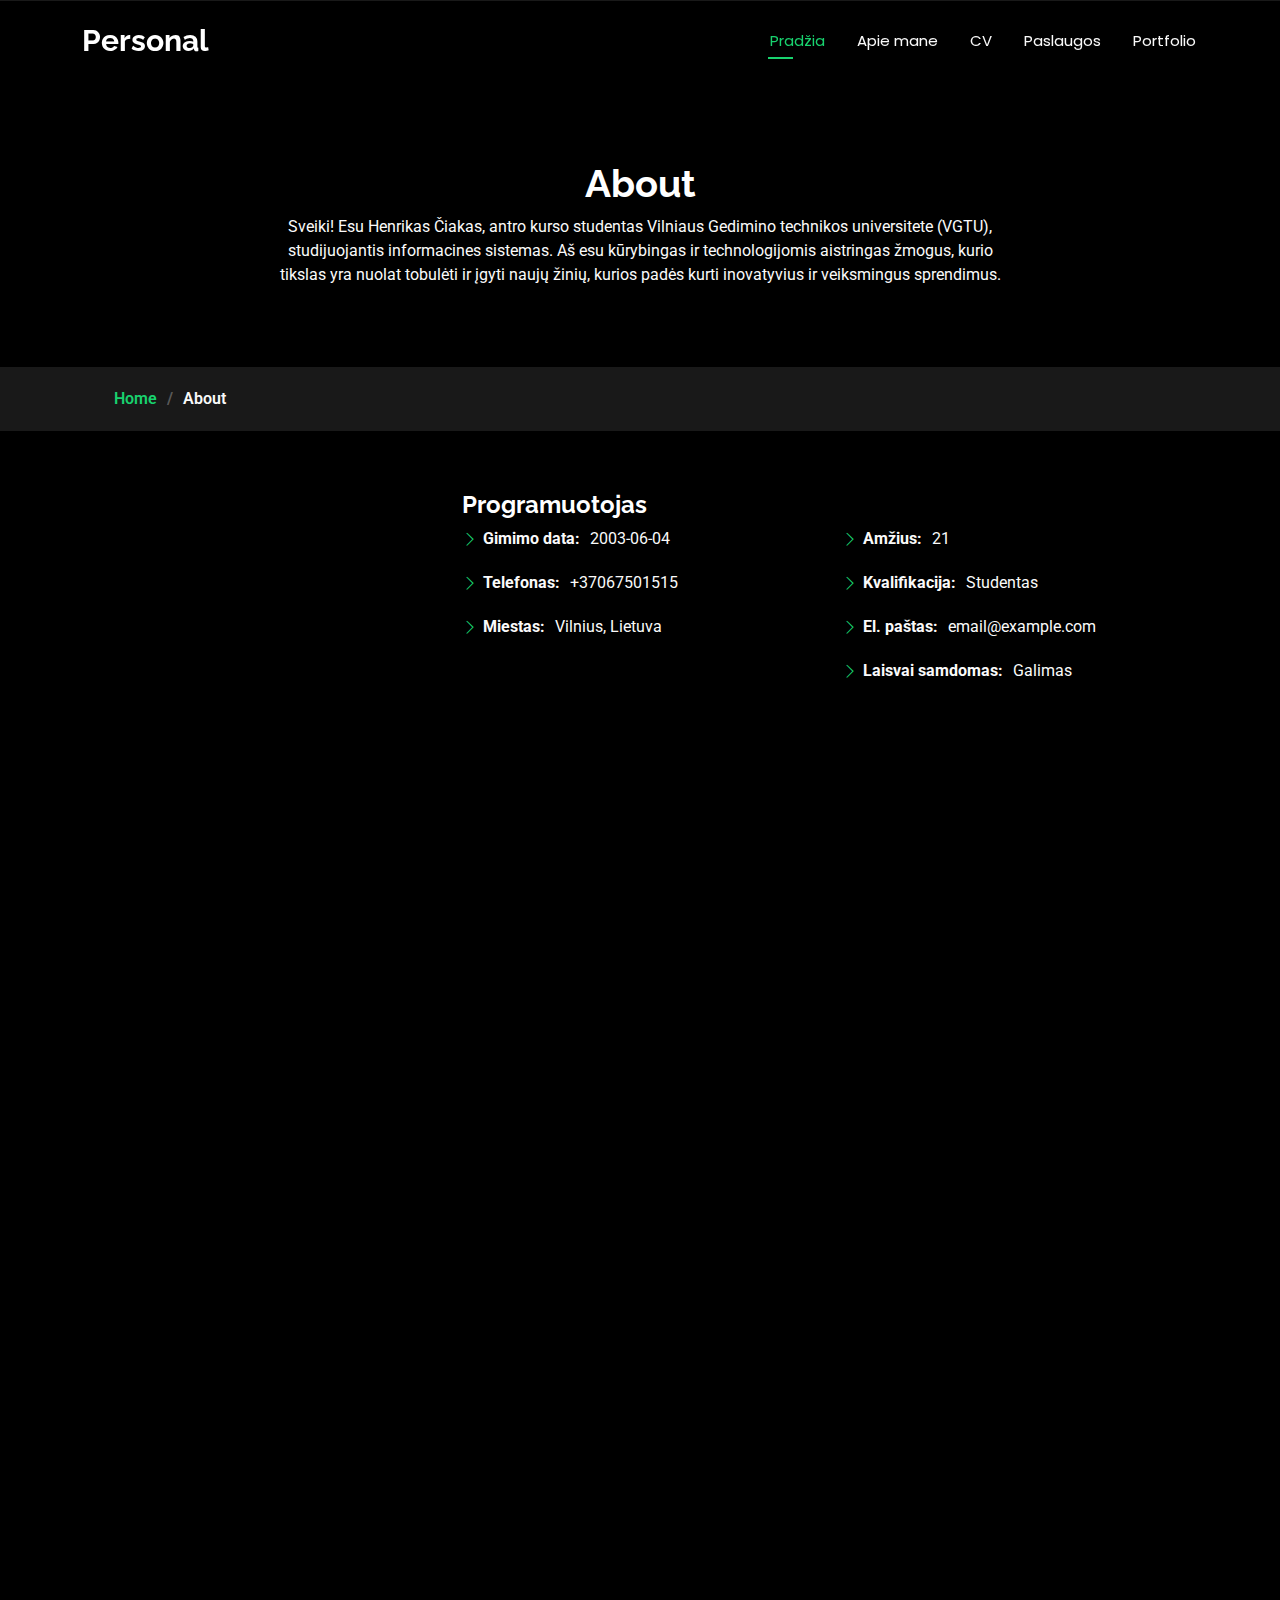
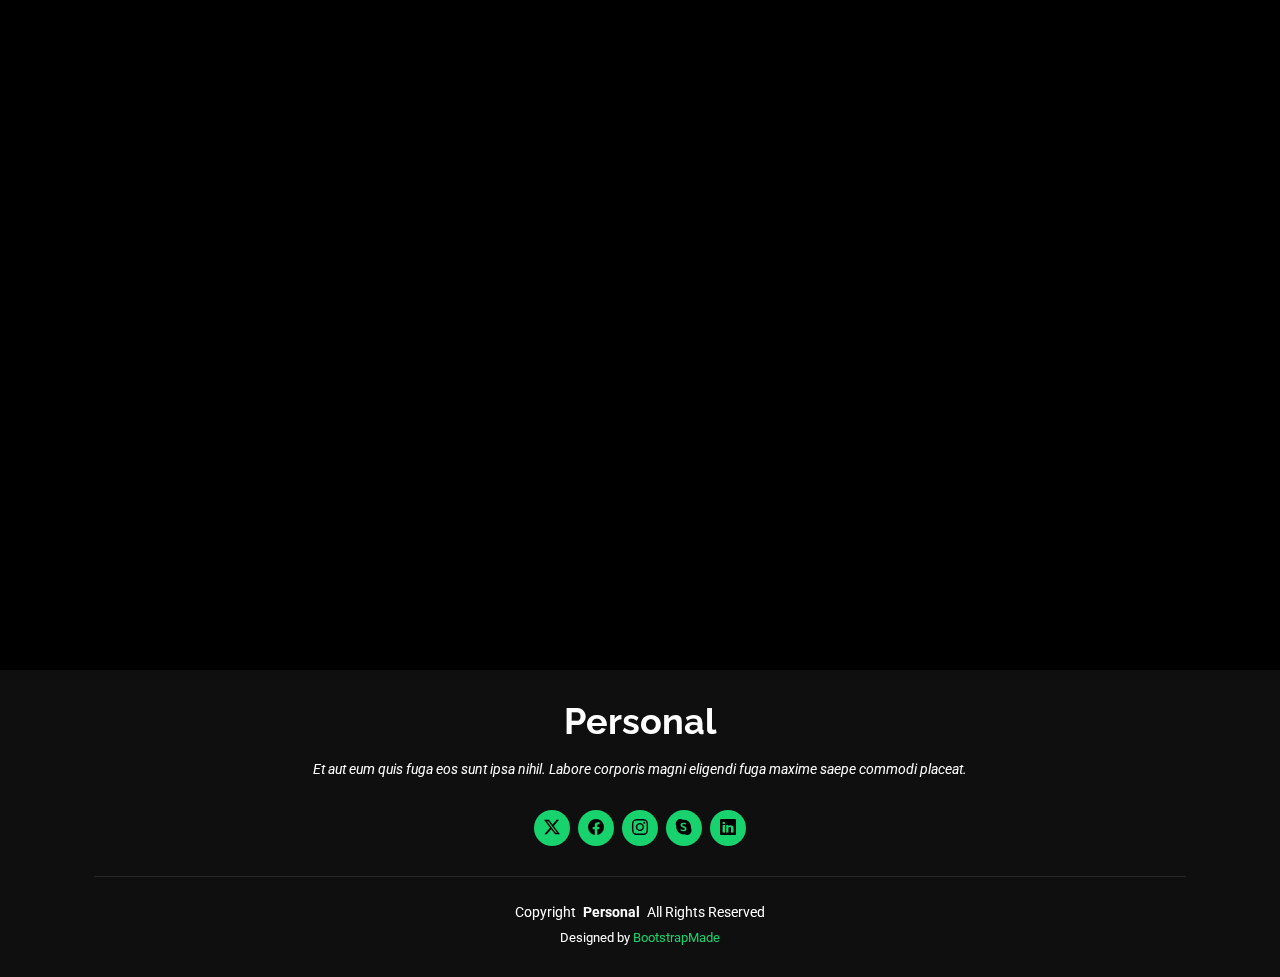
==== about.html @ 78b98c4c "refactor: move to root folder" ====
<!DOCTYPE html>
<html lang="en">

<head>
  <meta charset="utf-8">
  <meta content="width=device-width, initial-scale=1.0" name="viewport">
  <title>About - Personal Bootstrap Template</title>
  <meta name="description" content="">
  <meta name="keywords" content="">

  <!-- Favicons -->
  <link href="assets/img/favicon.png" rel="icon">
  <link href="assets/img/apple-touch-icon.png" rel="apple-touch-icon">

  <!-- Fonts -->
  <link href="https://fonts.googleapis.com" rel="preconnect">
  <link href="https://fonts.gstatic.com" rel="preconnect" crossorigin>
  <link href="https://fonts.googleapis.com/css2?family=Roboto:ital,wght@0,100;0,300;0,400;0,500;0,700;0,900;1,100;1,300;1,400;1,500;1,700;1,900&family=Poppins:ital,wght@0,100;0,200;0,300;0,400;0,500;0,600;0,700;0,800;0,900;1,100;1,200;1,300;1,400;1,500;1,600;1,700;1,800;1,900&family=Raleway:ital,wght@0,100;0,200;0,300;0,400;0,500;0,600;0,700;0,800;0,900;1,100;1,200;1,300;1,400;1,500;1,600;1,700;1,800;1,900&display=swap" rel="stylesheet">

  <!-- Vendor CSS Files -->
  <link href="assets/vendor/bootstrap/css/bootstrap.min.css" rel="stylesheet">
  <link href="assets/vendor/bootstrap-icons/bootstrap-icons.css" rel="stylesheet">
  <link href="assets/vendor/aos/aos.css" rel="stylesheet">
  <link href="assets/vendor/swiper/swiper-bundle.min.css" rel="stylesheet">
  <link href="assets/vendor/glightbox/css/glightbox.min.css" rel="stylesheet">

  <!-- Main CSS File -->
  <link href="assets/css/main.css" rel="stylesheet">

  <!-- =======================================================
  * Template Name: Personal
  * Template URL: https://bootstrapmade.com/personal-free-resume-bootstrap-template/
  * Updated: Nov 04 2024 with Bootstrap v5.3.3
  * Author: BootstrapMade.com
  * License: https://bootstrapmade.com/license/
  ======================================================== -->
</head>

<body class="about-page">

  <header id="header" class="header d-flex align-items-center fixed-top">
    <div class="container-fluid container-xl position-relative d-flex align-items-center justify-content-between">

      <a href="index.html" class="logo d-flex align-items-center">
        <!-- Uncomment the line below if you also wish to use an image logo -->
        <!-- <img src="assets/img/logo.png" alt=""> -->
        <h1 class="sitename">Personal</h1>
      </a>

      <nav id="navmenu" class="navmenu">
        <ul>
          <li><a href="index.html" class="active">Pradžia</a></li>
          <li><a href="about.html">Apie mane</a></li>
          <li><a href="resume.html">CV</a></li>
          <li><a href="services.html">Paslaugos</a></li>
          <li><a href="portfolio.html">Portfolio</a></li>

        </ul>
        
      </nav>

    </div>
  </header>

  <main class="main">

    <!-- Page Title -->
    <div class="page-title" data-aos="fade">
      <div class="heading">
        <div class="container">
          <div class="row d-flex justify-content-center text-center">
            <div class="col-lg-8">
              <h1>About</h1>
              <p class="mb-0">Sveiki! Esu Henrikas Čiakas, antro kurso studentas Vilniaus Gedimino technikos universitete (VGTU), studijuojantis informacines sistemas. Aš esu kūrybingas ir technologijomis aistringas žmogus, kurio tikslas yra nuolat tobulėti ir įgyti naujų žinių, kurios padės kurti inovatyvius ir veiksmingus sprendimus.</p>
            </div>
          </div>
        </div>
      </div>
      <nav class="breadcrumbs">
        <div class="container">
          <ol>
            <li><a href="index.html">Home</a></li>
            <li class="current">About</li>
          </ol>
        </div>
      </nav>
    </div><!-- End Page Title -->

    <!-- About Section -->
    <section id="about" class="about section">

      <div class="container" data-aos="fade-up" data-aos-delay="100">

        <div class="row gy-4 justify-content-center">
          <div class="col-lg-4">
            <img src="assets/img/profile-img.jpg" class="img-fluid" alt="">
          </div>
          <div class="col-lg-8 content">
            <h2>Programuotojas</h2>
            <div class="row">
              <div class="col-lg-6">
                <ul>
                  <li><i class="bi bi-chevron-right"></i> <strong>Gimimo data:</strong> <span>2003-06-04</span></li>
                  <li><i class="bi bi-chevron-right"></i> <strong>Telefonas:</strong> <span>+37067501515</span></li>
                  <li><i class="bi bi-chevron-right"></i> <strong>Miestas:</strong> <span>Vilnius, Lietuva</span></li>
                  </ul>
                  </div>
                  <div class="col-lg-6">
                  <ul>
                    <li><i class="bi bi-chevron-right"></i> <strong>Amžius:</strong> <span>21</span></li>
                    <li><i class="bi bi-chevron-right"></i> <strong>Kvalifikacija:</strong> <span>Studentas</span></li>
                    <li><i class="bi bi-chevron-right"></i> <strong>El. paštas:</strong> <span>email@example.com</span></li>
                    <li><i class="bi bi-chevron-right"></i> <strong>Laisvai samdomas:</strong> <span>Galimas</span></li>
                  </ul>
                </ul>
              </div>
            </div>
          </div>
        </div>

      </div>

    </section><!-- /About Section -->


    </section><!-- /Stats Section -->

    <!-- Skills Section -->
    <section id="skills" class="skills section">

      <!-- Section Title -->
      <div class="container section-title" data-aos="fade-up">
        <h2>Skills</h2>
        <div><span>My</span> <span class="description-title">Skills</span></div>
      </div><!-- End Section Title -->

      <div class="container" data-aos="fade-up" data-aos-delay="100">

        <div class="row skills-content skills-animation">

          <div class="col-lg-6">

            <div class="progress">
              <span class="skill"><span>HTML</span> <i class="val">100%</i></span>
              <div class="progress-bar-wrap">
                <div class="progress-bar" role="progressbar" aria-valuenow="100" aria-valuemin="0" aria-valuemax="100"></div>
              </div>
            </div><!-- End Skills Item -->

            <div class="progress">
              <span class="skill"><span>CSS</span> <i class="val">90%</i></span>
              <div class="progress-bar-wrap">
                <div class="progress-bar" role="progressbar" aria-valuenow="90" aria-valuemin="0" aria-valuemax="100"></div>
              </div>
            </div><!-- End Skills Item -->

            <div class="progress">
              <span class="skill"><span>JavaScript</span> <i class="val">75%</i></span>
              <div class="progress-bar-wrap">
                <div class="progress-bar" role="progressbar" aria-valuenow="75" aria-valuemin="0" aria-valuemax="100"></div>
              </div>
            </div><!-- End Skills Item -->

          </div>

          <div class="col-lg-6">

            <div class="progress">
              <span class="skill"><span>PHP</span> <i class="val">80%</i></span>
              <div class="progress-bar-wrap">
                <div class="progress-bar" role="progressbar" aria-valuenow="80" aria-valuemin="0" aria-valuemax="100"></div>
              </div>
            </div><!-- End Skills Item -->

            <div class="progress">
              <span class="skill"><span>WordPress/CMS</span> <i class="val">90%</i></span>
              <div class="progress-bar-wrap">
                <div class="progress-bar" role="progressbar" aria-valuenow="90" aria-valuemin="0" aria-valuemax="100"></div>
              </div>
            </div><!-- End Skills Item -->

            <div class="progress">
              <span class="skill"><span>Photoshop</span> <i class="val">55%</i></span>
              <div class="progress-bar-wrap">
                <div class="progress-bar" role="progressbar" aria-valuenow="55" aria-valuemin="0" aria-valuemax="100"></div>
              </div>
            </div><!-- End Skills Item -->

          </div>

        </div>

      </div>

    </section><!-- /Skills Section -->

    <!-- Interests Section -->
    <section id="interests" class="interests section">

      <!-- Section Title -->
      <div class="container section-title" data-aos="fade-up">
        <h2>Features</h2>
        <div><span>I'm</span> <span class="description-title">interested in</span></div>
      </div><!-- End Section Title -->

      <div class="container">

        <div class="row gy-4">

          <div class="col-lg-3 col-md-4" data-aos="fade-up" data-aos-delay="100">
            <div class="features-item">
              <i class="bi bi-eye" style="color: #ffbb2c;"></i>
              <h3><a href="" class="stretched-link">Lorem Ipsum</a></h3>
            </div>
          </div><!-- End Feature Item -->

          <div class="col-lg-3 col-md-4" data-aos="fade-up" data-aos-delay="200">
            <div class="features-item">
              <i class="bi bi-infinity" style="color: #5578ff;"></i>
              <h3><a href="" class="stretched-link">Dolor Sitema</a></h3>
            </div>
          </div><!-- End Feature Item -->

          <div class="col-lg-3 col-md-4" data-aos="fade-up" data-aos-delay="300">
            <div class="features-item">
              <i class="bi bi-mortarboard" style="color: #e80368;"></i>
              <h3><a href="" class="stretched-link">Sed perspiciatis</a></h3>
            </div>
          </div><!-- End Feature Item -->

          <div class="col-lg-3 col-md-4" data-aos="fade-up" data-aos-delay="400">
            <div class="features-item">
              <i class="bi bi-nut" style="color: #e361ff;"></i>
              <h3><a href="" class="stretched-link">Magni Dolores</a></h3>
            </div>
          </div><!-- End Feature Item -->

          <div class="col-lg-3 col-md-4" data-aos="fade-up" data-aos-delay="500">
            <div class="features-item">
              <i class="bi bi-shuffle" style="color: #47aeff;"></i>
              <h3><a href="" class="stretched-link">Nemo Enim</a></h3>
            </div>
          </div><!-- End Feature Item -->

          <div class="col-lg-3 col-md-4" data-aos="fade-up" data-aos-delay="600">
            <div class="features-item">
              <i class="bi bi-star" style="color: #ffa76e;"></i>
              <h3><a href="" class="stretched-link">Eiusmod Tempor</a></h3>
            </div>
          </div><!-- End Feature Item -->

          <div class="col-lg-3 col-md-4" data-aos="fade-up" data-aos-delay="700">
            <div class="features-item">
              <i class="bi bi-x-diamond" style="color: #11dbcf;"></i>
              <h3><a href="" class="stretched-link">Midela Teren</a></h3>
            </div>
          </div><!-- End Feature Item -->

          <div class="col-lg-3 col-md-4" data-aos="fade-up" data-aos-delay="800">
            <div class="features-item">
              <i class="bi bi-camera-video" style="color: #4233ff;"></i>
              <h3><a href="" class="stretched-link">Pira Neve</a></h3>
            </div>
          </div><!-- End Feature Item -->

          <div class="col-lg-3 col-md-4" data-aos="fade-up" data-aos-delay="900">
            <div class="features-item">
              <i class="bi bi-command" style="color: #b2904f;"></i>
              <h3><a href="" class="stretched-link">Dirada Pack</a></h3>
            </div>
          </div><!-- End Feature Item -->

          <div class="col-lg-3 col-md-4" data-aos="fade-up" data-aos-delay="1000">
            <div class="features-item">
              <i class="bi bi-dribbble" style="color: #b20969;"></i>
              <h3><a href="" class="stretched-link">Moton Ideal</a></h3>
            </div>
          </div><!-- End Feature Item -->

          <div class="col-lg-3 col-md-4" data-aos="fade-up" data-aos-delay="1100">
            <div class="features-item">
              <i class="bi bi-activity" style="color: #ff5828;"></i>
              <h3><a href="" class="stretched-link">Verdo Park</a></h3>
            </div>
          </div><!-- End Feature Item -->

          <div class="col-lg-3 col-md-4" data-aos="fade-up" data-aos-delay="1200">
            <div class="features-item">
              <i class="bi bi-brightness-high" style="color: #29cc61;"></i>
              <h3><a href="" class="stretched-link">Flavor Nivelanda</a></h3>
            </div>
          </div><!-- End Feature Item -->

        </div>

      </div>

    </section><!-- /Interests Section -->

    <!-- Testimonials Section -->
    <section id="testimonials" class="testimonials section">

      <!-- Section Title -->
      <div class="container section-title" data-aos="fade-up">
        <h2>Testimonials</h2>
        <div><span>Check my</span> <span class="description-title">Testimonials</span></div>
      </div><!-- End Section Title -->

      <div class="container" data-aos="fade-up" data-aos-delay="100">

        <div class="swiper init-swiper" data-speed="600" data-delay="5000">
          <script type="application/json" class="swiper-config">
            {
              "loop": true,
              "speed": 600,
              "autoplay": {
                "delay": 5000
              },
              "slidesPerView": "auto",
              "pagination": {
                "el": ".swiper-pagination",
                "type": "bullets",
                "clickable": true
              },
              "breakpoints": {
                "320": {
                  "slidesPerView": 1,
                  "spaceBetween": 40
                },
                "1200": {
                  "slidesPerView": 3,
                  "spaceBetween": 20
                }
              }
            }
          </script>
          <div class="swiper-wrapper">

            <div class="swiper-slide">
              <div class="testimonial-item" "="">
            <p>
              <i class=" bi bi-quote quote-icon-left"></i>
                <span>Proin iaculis purus consequat sem cure digni ssim donec porttitora entum suscipit rhoncus. Accusantium quam, ultricies eget id, aliquam eget nibh et. Maecen aliquam, risus at semper.</span>
                <i class="bi bi-quote quote-icon-right"></i>
                </p>
                <img src="assets/img/testimonials/testimonials-1.jpg" class="testimonial-img" alt="">
                <h3>Saul Goodman</h3>
                <h4>Ceo &amp; Founder</h4>
              </div>
            </div><!-- End testimonial item -->

            <div class="swiper-slide">
              <div class="testimonial-item">
                <p>
                  <i class="bi bi-quote quote-icon-left"></i>
                  <span>Export tempor illum tamen malis malis eram quae irure esse labore quem cillum quid malis quorum velit fore eram velit sunt aliqua noster fugiat irure amet legam anim culpa.</span>
                  <i class="bi bi-quote quote-icon-right"></i>
                </p>
                <img src="assets/img/testimonials/testimonials-2.jpg" class="testimonial-img" alt="">
                <h3>Sara Wilsson</h3>
                <h4>Designer</h4>
              </div>
            </div><!-- End testimonial item -->

            <div class="swiper-slide">
              <div class="testimonial-item">
                <p>
                  <i class="bi bi-quote quote-icon-left"></i>
                  <span>Enim nisi quem export duis labore cillum quae magna enim sint quorum nulla quem veniam duis minim tempor labore quem eram duis noster aute amet eram fore quis sint minim.</span>
                  <i class="bi bi-quote quote-icon-right"></i>
                </p>
                <img src="assets/img/testimonials/testimonials-3.jpg" class="testimonial-img" alt="">
                <h3>Jena Karlis</h3>
                <h4>Store Owner</h4>
              </div>
            </div><!-- End testimonial item -->

            <div class="swiper-slide">
              <div class="testimonial-item">
                <p>
                  <i class="bi bi-quote quote-icon-left"></i>
                  <span>Fugiat enim eram quae cillum dolore dolor amet nulla culpa multos export minim fugiat dolor enim duis veniam ipsum anim magna sunt elit fore quem dolore labore illum veniam.</span>
                  <i class="bi bi-quote quote-icon-right"></i>
                </p>
                <img src="assets/img/testimonials/testimonials-4.jpg" class="testimonial-img" alt="">
                <h3>Matt Brandon</h3>
                <h4>Freelancer</h4>
              </div>
            </div><!-- End testimonial item -->

            <div class="swiper-slide">
              <div class="testimonial-item">
                <p>
                  <i class="bi bi-quote quote-icon-left"></i>
                  <span>Quis quorum aliqua sint quem legam fore sunt eram irure aliqua veniam tempor noster veniam sunt culpa nulla illum cillum fugiat legam esse veniam culpa fore nisi cillum quid.</span>
                  <i class="bi bi-quote quote-icon-right"></i>
                </p>
                <img src="assets/img/testimonials/testimonials-5.jpg" class="testimonial-img" alt="">
                <h3>John Larson</h3>
                <h4>Entrepreneur</h4>
              </div>
            </div><!-- End testimonial item -->

          </div>
          <div class="swiper-pagination"></div>
        </div>

      </div>

    </section><!-- /Testimonials Section -->

  </main>

  <footer id="footer" class="footer dark-background">
    <div class="container">
      <h3 class="sitename">Personal</h3>
      <p>Et aut eum quis fuga eos sunt ipsa nihil. Labore corporis magni eligendi fuga maxime saepe commodi placeat.</p>
      <div class="social-links d-flex justify-content-center">
        <a href=""><i class="bi bi-twitter-x"></i></a>
        <a href=""><i class="bi bi-facebook"></i></a>
        <a href=""><i class="bi bi-instagram"></i></a>
        <a href=""><i class="bi bi-skype"></i></a>
        <a href=""><i class="bi bi-linkedin"></i></a>
      </div>
      <div class="container">
        <div class="copyright">
          <span>Copyright</span> <strong class="px-1 sitename">Personal</strong> <span>All Rights Reserved</span>
        </div>
        <div class="credits">
          <!-- All the links in the footer should remain intact. -->
          <!-- You can delete the links only if you've purchased the pro version. -->
          <!-- Licensing information: https://bootstrapmade.com/license/ -->
          <!-- Purchase the pro version with working PHP/AJAX contact form: [buy-url] -->
          Designed by <a href="https://bootstrapmade.com/">BootstrapMade</a>
        </div>
      </div>
    </div>
  </footer>

  <!-- Scroll Top -->
  <a href="#" id="scroll-top" class="scroll-top d-flex align-items-center justify-content-center"><i class="bi bi-arrow-up-short"></i></a>

  <!-- Preloader -->
  <div id="preloader"></div>

  <!-- Vendor JS Files -->
  <script src="assets/vendor/bootstrap/js/bootstrap.bundle.min.js"></script>
  <script src="assets/vendor/php-email-form/validate.js"></script>
  <script src="assets/vendor/aos/aos.js"></script>
  <script src="assets/vendor/typed.js/typed.umd.js"></script>
  <script src="assets/vendor/purecounter/purecounter_vanilla.js"></script>
  <script src="assets/vendor/waypoints/noframework.waypoints.js"></script>
  <script src="assets/vendor/swiper/swiper-bundle.min.js"></script>
  <script src="assets/vendor/glightbox/js/glightbox.min.js"></script>
  <script src="assets/vendor/imagesloaded/imagesloaded.pkgd.min.js"></script>
  <script src="assets/vendor/isotope-layout/isotope.pkgd.min.js"></script>

  <!-- Main JS File -->
  <script src="assets/js/main.js"></script>

</body>

</html>
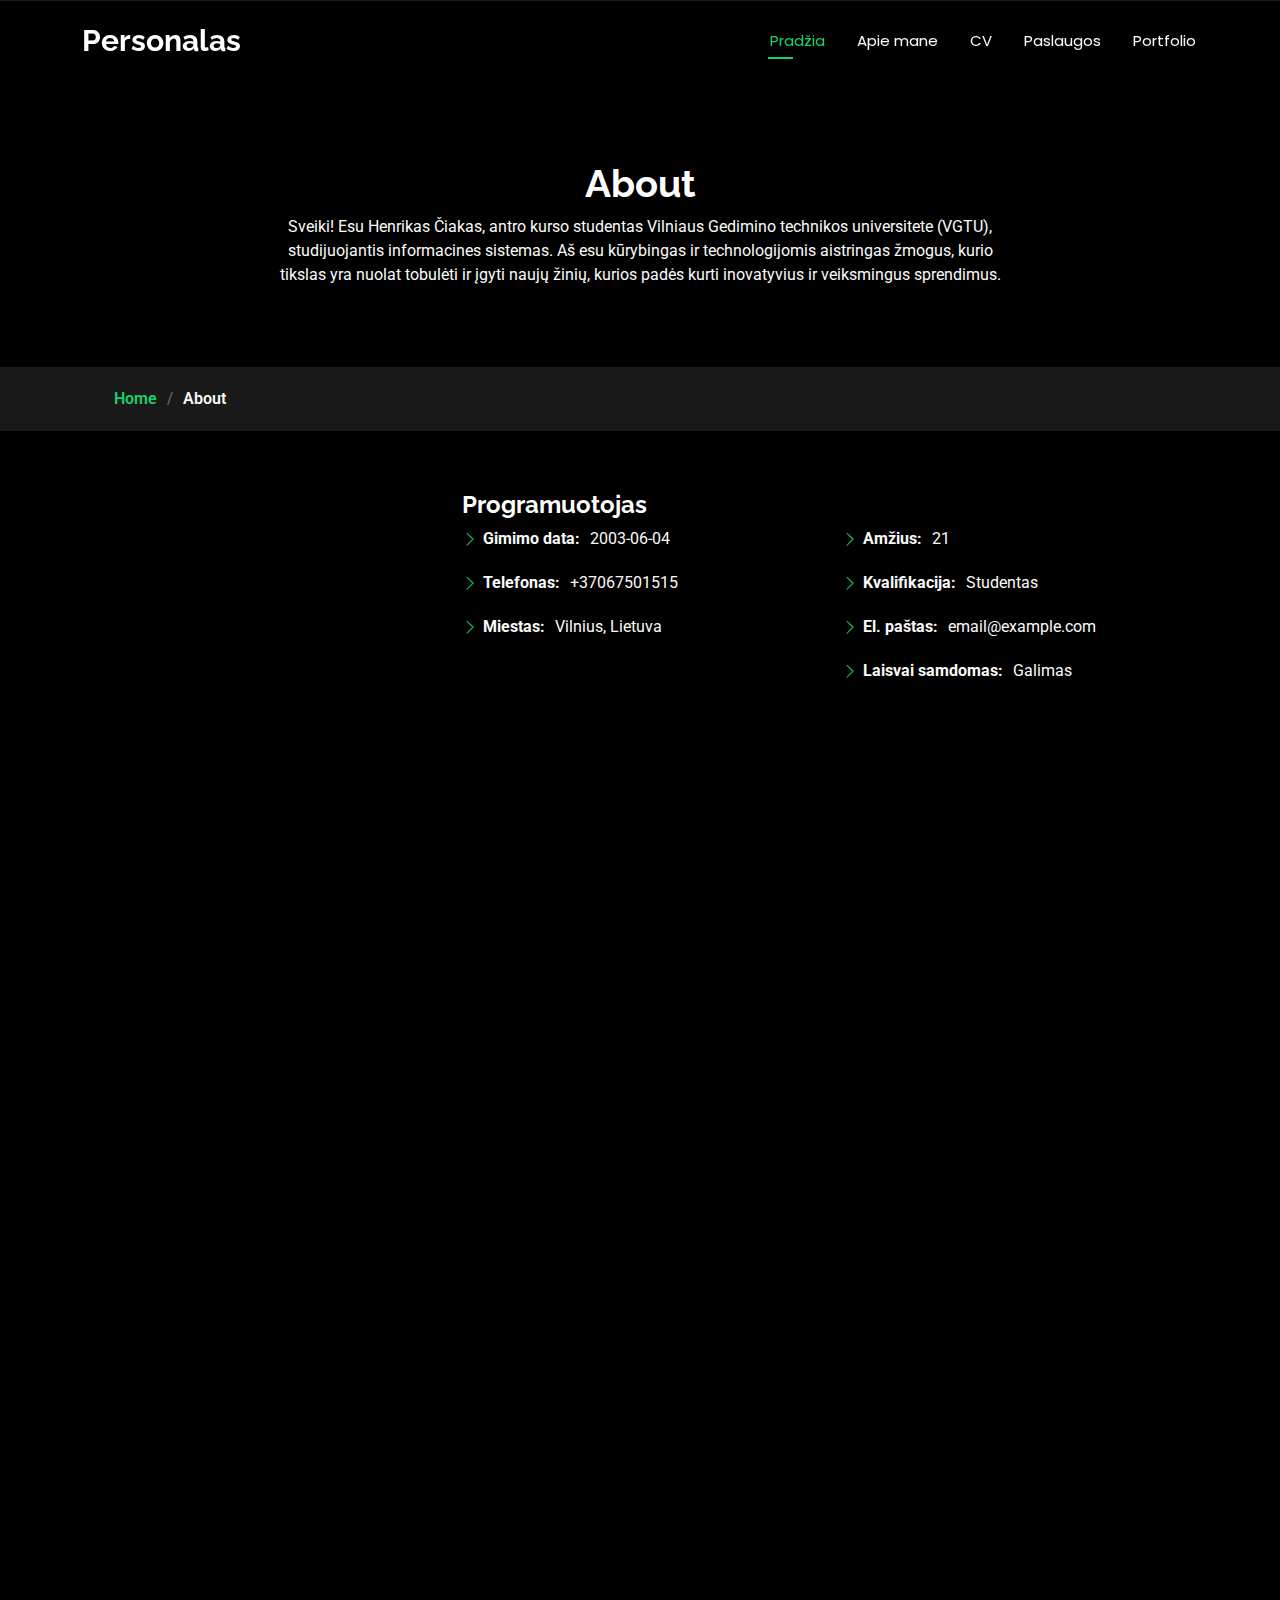
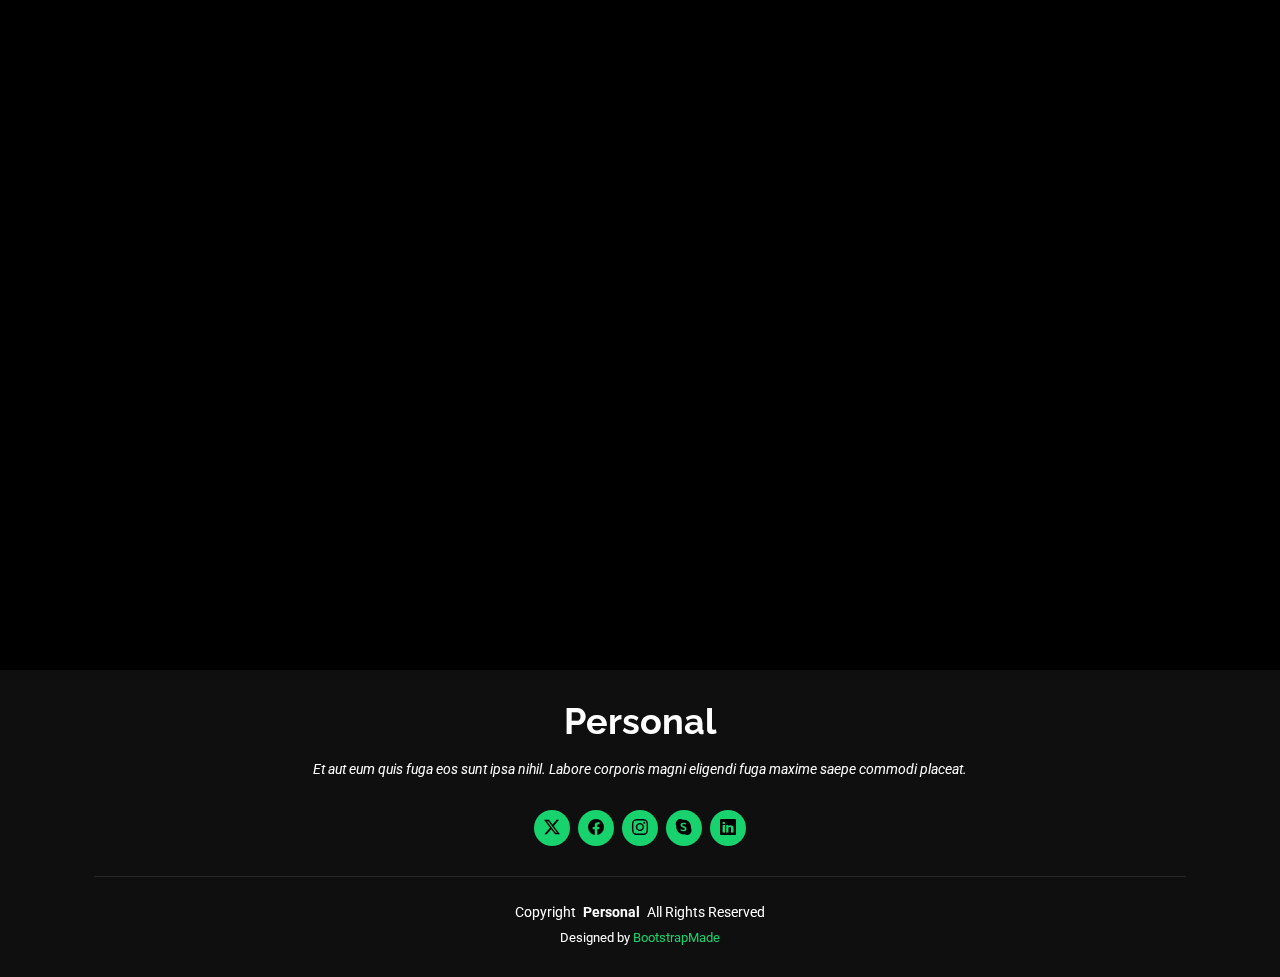
==== commit 30e963d1: "chore: updated  name" ====
--- a/about.html
+++ b/about.html
@@ -44,7 +44,7 @@
       <a href="index.html" class="logo d-flex align-items-center">
         <!-- Uncomment the line below if you also wish to use an image logo -->
         <!-- <img src="assets/img/logo.png" alt=""> -->
-        <h1 class="sitename">Personal</h1>
+        <h1 class="sitename">Personalas</h1>
       </a>
 
       <nav id="navmenu" class="navmenu">
